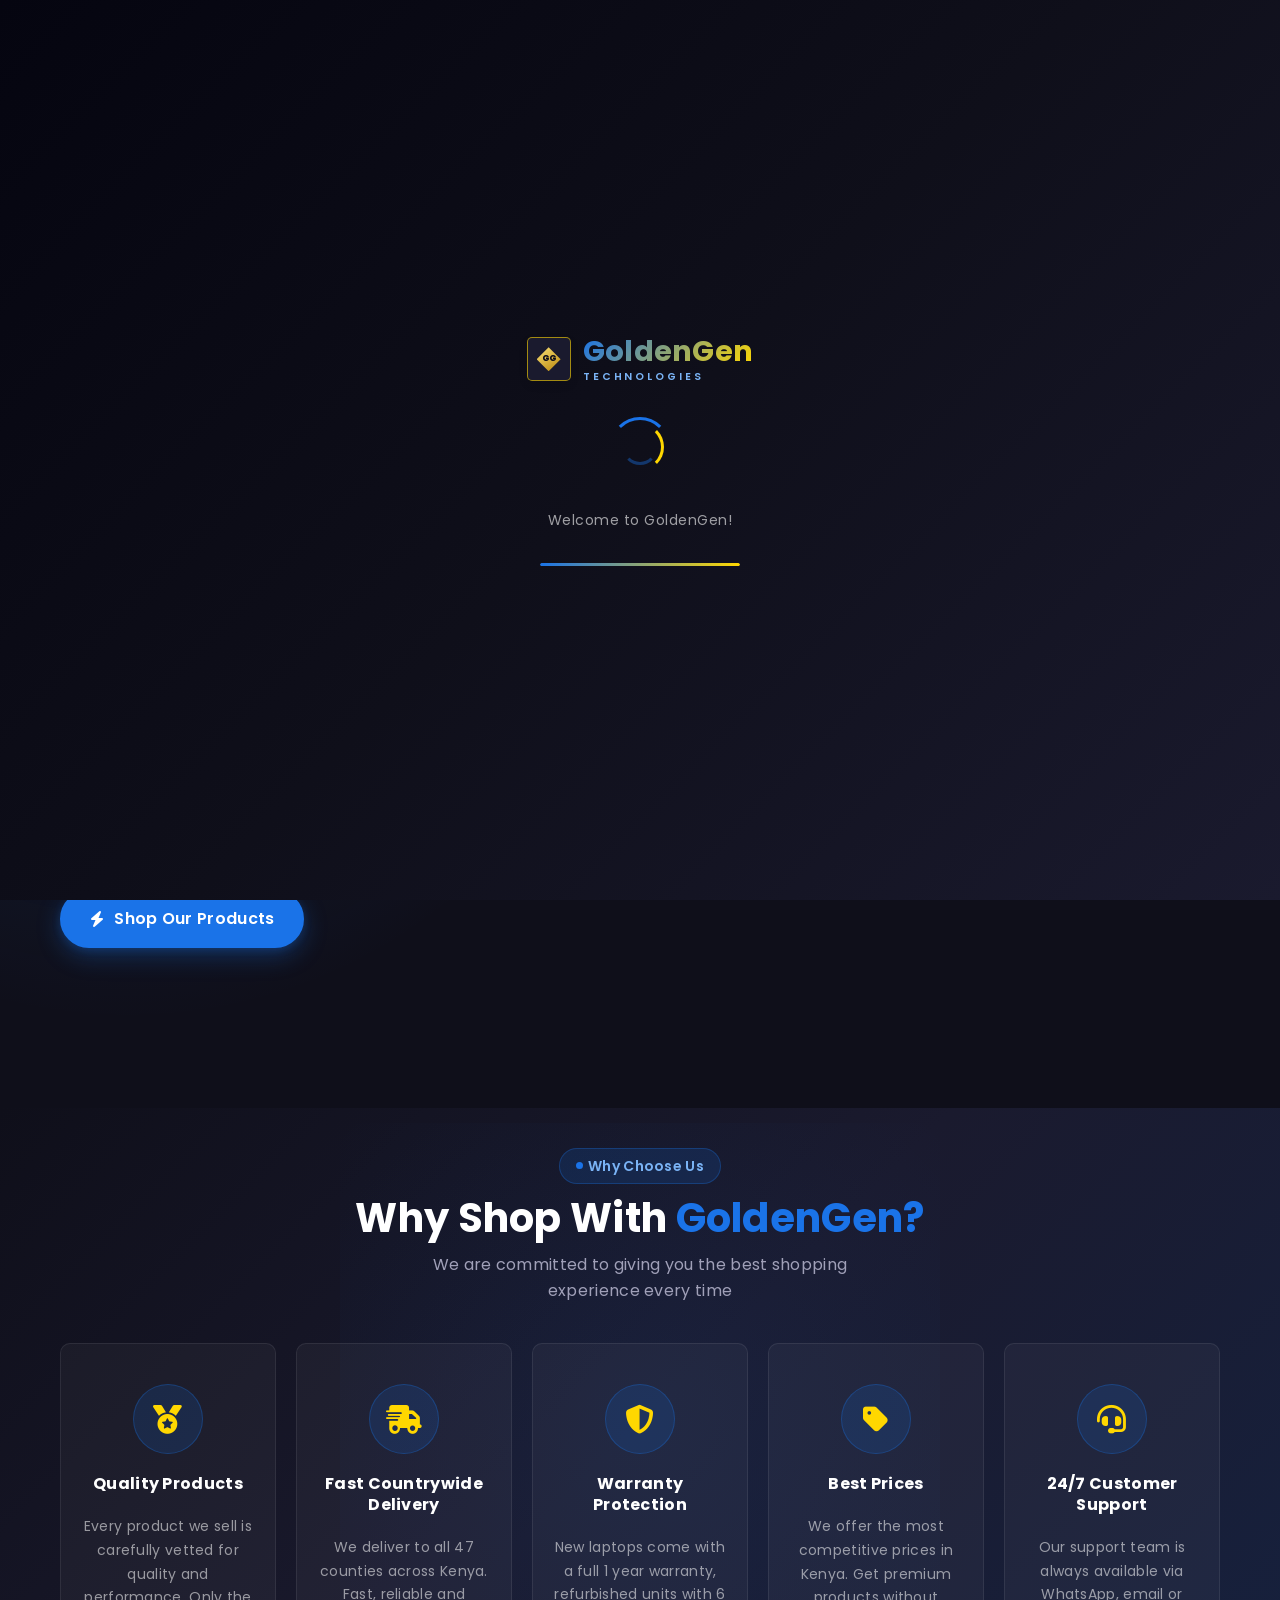
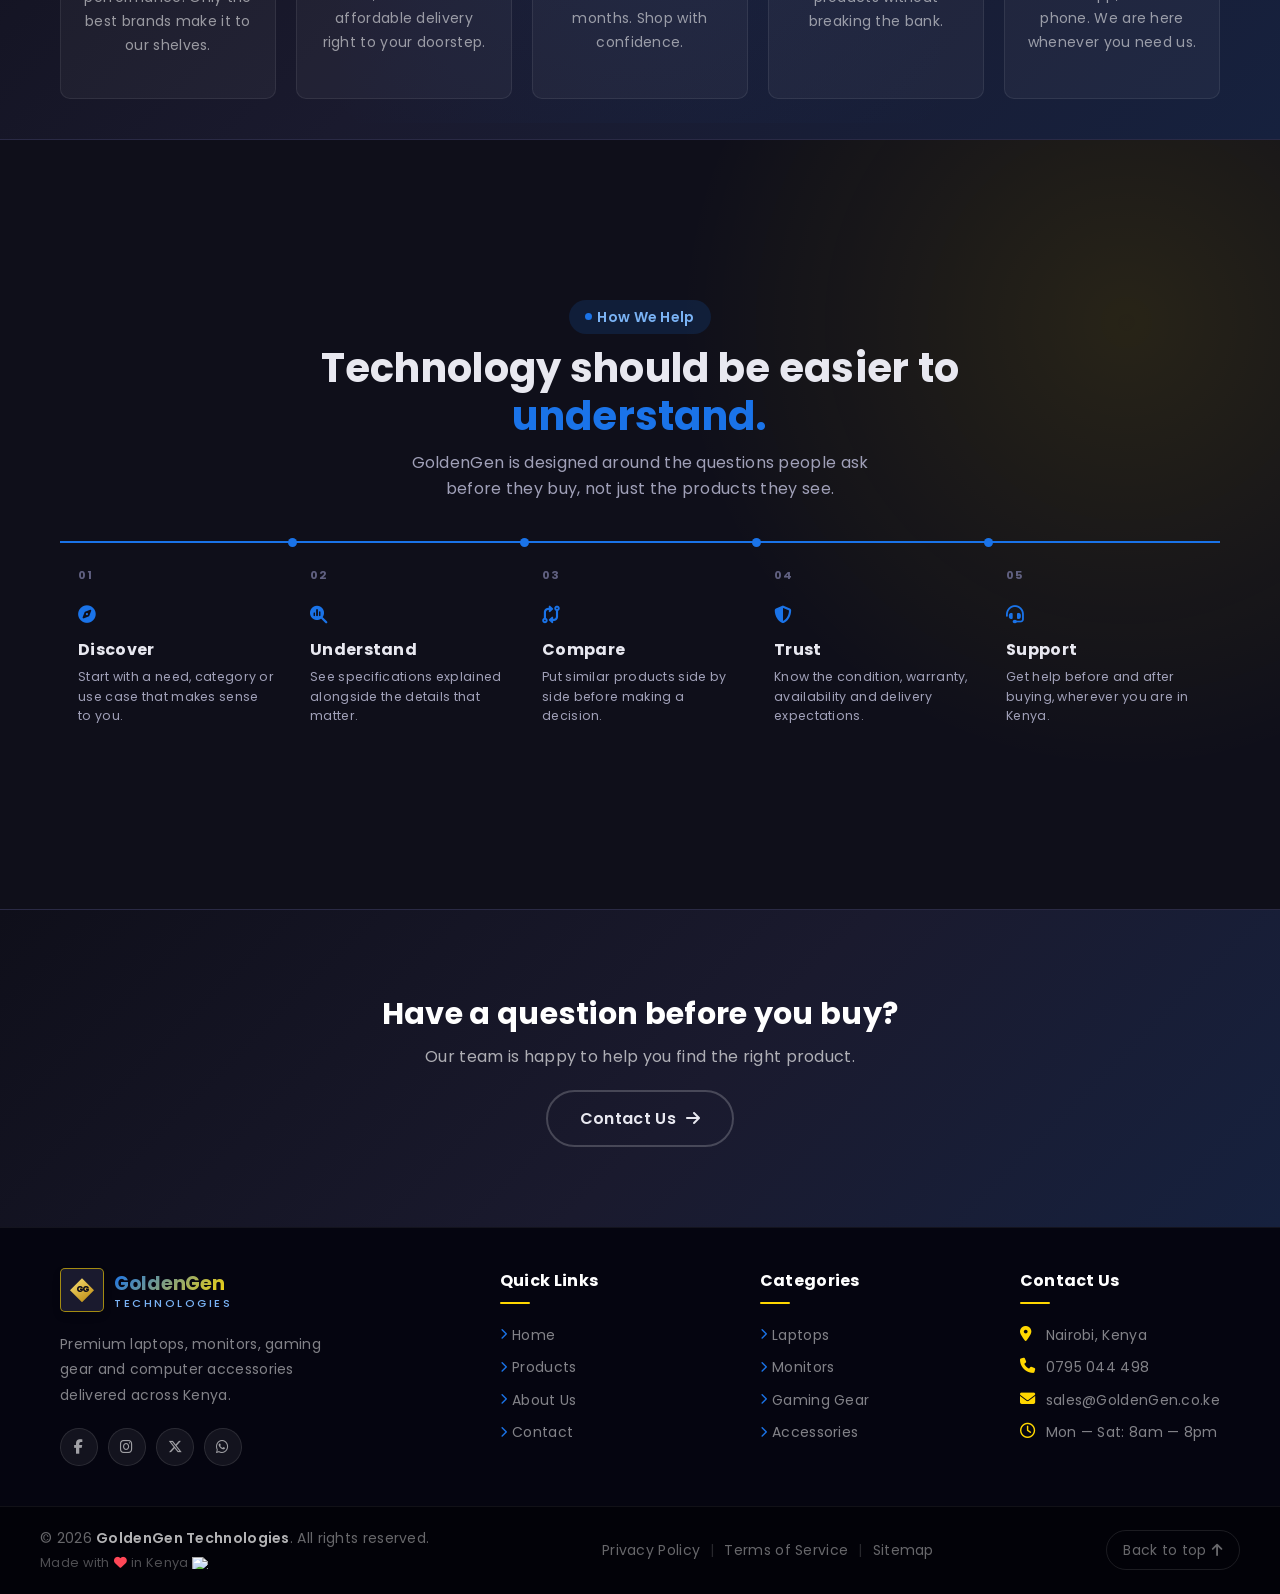
==== about.html @ 402bda99 "Improve GoldenGen shopping experience and architecture" ====
<!doctype html>
<html lang="en">
  <head>
    <meta charset="UTF-8" />
    <meta name="viewport" content="width=device-width, initial-scale=1.0" />

    <meta
      name="description"
      content="Learn about GoldenGen Technologies — Kenya's trusted source for premium laptops and computer accessories, delivered countrywide."
    />

    <title>About GoldenGen | GoldenGen Technologies</title>

    <link rel="stylesheet" href="css/styles.css" />
    <link
      href="https://fonts.googleapis.com/css2?family=Poppins:wght@300;400;500;600;700&display=swap"
      rel="stylesheet"
    />

    <link
      rel="stylesheet"
      href="https://cdnjs.cloudflare.com/ajax/libs/font-awesome/6.5.0/css/all.min.css"
    />
  </head>

  <body class="dark-mode secondary-page">
    <div class="loading-overlay" id="loadingOverlay">
      <div class="loader-content">
        <div class="loader-logo">
          <div class="logo-icon">
            <div class="logo-diamond">
              <span class="logo-letters">GG</span>
            </div>
          </div>
          <span class="loader-logo-copy">
            <span class="loader-logo-text">
              <span class="loader-logo-golden">Golden</span>Gen
            </span>
            <span class="loader-logo-technologies">Technologies</span>
          </span>
        </div>

        <div class="loader-spinner" aria-hidden="true">
          <div class="spinner-ring"></div>
          <div class="spinner-ring"></div>
          <div class="spinner-ring"></div>
        </div>

        <p class="loader-text" id="loaderText">Loading amazing products...</p>

        <div class="loader-progress" aria-hidden="true">
          <div class="loader-progress-fill" id="loaderProgress"></div>
        </div>
      </div>
    </div>

    <div class="announcement-bar">
      <div class="announcement-wrapper">
        <p class="announcement-text" id="announcementText">
          🇰🇪 Delivery countrywide — We deliver across Kenya
        </p>
        <div class="announcement-progress"></div>
      </div>
    </div>

    <nav class="main-nav" aria-label="Main navigation">
      <div class="nav-container">
        <a href="index.html" class="nav-brand" aria-label="GoldenGen home">
          <div class="logo-icon">
            <div class="logo-diamond">
              <span class="logo-letters">GG</span>
            </div>
          </div>
          <div class="logo-text">
            <span class="logo-name">
              <span class="logo-golden">Golden</span>Gen
            </span>
            <span class="logo-tagline">Technologies</span>
          </div>
        </a>

        <div class="nav-links" id="nav-links">
          <a href="index.html" class="nav-link">Home</a>
          <a href="products.html" class="nav-link">Products</a>
          <a href="about.html" class="nav-link active" aria-current="page"
            >About</a
          >
          <a href="contact.html" class="nav-link">Contact</a>
        </div>

        <div class="nav-icons">
          <div class="nav-search" id="navSearch">
            <input
              type="search"
              placeholder="Search products, brands, accessories..."
              class="search-input"
              id="searchInput"
              aria-label="Search products"
            />
            <button
              type="button"
              class="search-btn"
              id="searchBtn"
              aria-label="Search products"
            >
              <i class="fa-solid fa-magnifying-glass" aria-hidden="true"></i>
            </button>
          </div>

          <a href="#" class="account-icon" aria-label="Your account">
            <i class="fa-solid fa-user" aria-hidden="true"></i>
          </a>

          <div class="cart-widget">
            <a
              href="#"
              class="cart-icon"
              aria-label="Shopping cart"
              aria-expanded="false"
              id="cartToggle"
            >
              <i class="fa-solid fa-cart-shopping" aria-hidden="true"></i>
              <span class="cart-count" id="cartCount">0</span>
            </a>

            <div class="cart-dropdown" id="cartDropdown">
              <div class="cart-dropdown-header">
                <h3>Your Cart</h3>
                <button
                  type="button"
                  class="cart-dropdown-close"
                  id="cartDropdownClose"
                  aria-label="Close cart"
                >
                  <i class="fa-solid fa-xmark"></i>
                </button>
              </div>

              <div class="cart-dropdown-items" id="cartDropdownItems"></div>

              <div class="cart-dropdown-footer">
                <div class="cart-dropdown-total">
                  <span>Total</span>
                  <span id="cartDropdownTotal">KSh 0</span>
                </div>
                <button type="button" class="cart-dropdown-checkout">
                  View cart (coming soon)
                </button>
              </div>
            </div>
          </div>

          <button
            type="button"
            class="hamburger"
            id="hamburger"
            aria-label="Toggle navigation menu"
            aria-expanded="false"
            aria-controls="nav-links"
          >
            <i class="fa-solid fa-bars" aria-hidden="true"></i>
          </button>
        </div>
      </div>
    </nav>

    <main>
      <section class="page-header">
        <div class="page-header-circle page-header-circle-1"></div>
        <div class="page-header-circle page-header-circle-2"></div>
        <div class="page-header-circle page-header-circle-3"></div>
        <div class="section-container">
          <nav class="breadcrumb" aria-label="Breadcrumb">
            <a href="index.html">Home</a>
            <i class="fa-solid fa-chevron-right" aria-hidden="true"></i>
            <span aria-current="page">About</span>
          </nav>

          <div class="page-header-row">
            <h1 class="page-title-compact">
              About <span class="page-title-accent">GoldenGen</span>
            </h1>
          </div>
        </div>
      </section>

      <section class="about-story">
        <div class="section-container">
          <div class="about-story-grid">
            <div class="about-story-text">
              <p class="section-tag">
                <span class="section-tag-dot"></span>
                Our Story
              </p>

              <h2 class="about-story-heading">
                Making quality tech simple and accessible across Kenya
              </h2>

              <p>
                GoldenGen Technologies started with a simple goal: give Kenyans
                a straightforward way to buy laptops and computer accessories
                they can actually trust — real specs, honest pricing, and
                delivery that shows up when it says it will.
              </p>

              <p>
                We carry everything from everyday laptops to business machines,
                gaming rigs and the accessories that go with them. Every product
                listed is checked for quality before it reaches our shelves, and
                every laptop we sell comes with clear warranty coverage — no
                fine print surprises.
              </p>

              <p>
                We're still growing, and every order, question and piece of
                feedback helps us get better at serving customers across all 47
                counties.
              </p>

              <a href="products.html" class="btn btn-primary">
                <i class="fa-solid fa-bolt"></i>
                Shop Our Products
              </a>
            </div>

            <div class="about-stats">
              <div class="about-stat">
                <span class="about-stat-number">500+</span>
                <span class="about-stat-label">Products</span>
              </div>
              <div class="about-stat">
                <span class="about-stat-number">2K+</span>
                <span class="about-stat-label">Customers</span>
              </div>
              <div class="about-stat">
                <span class="about-stat-number">47</span>
                <span class="about-stat-label">Counties reached</span>
              </div>
              <div class="about-stat">
                <span class="about-stat-number">24/7</span>
                <span class="about-stat-label">Customer support</span>
              </div>
            </div>
          </div>
        </div>
      </section>

      <section class="why-us reveal" id="why-us">
        <div class="section-container">
          <div class="section-header">
            <div class="section-tag why-us-tag">
              <span class="section-tag-dot"></span>
              Why Choose Us
            </div>
            <h2 class="section-title why-us-title">
              Why Shop With
              <span class="section-title-highlight">GoldenGen?</span>
            </h2>
            <p class="section-subtitle why-us-subtitle">
              We are committed to giving you the best shopping experience every
              time
            </p>
          </div>

          <div class="why-us-grid">
            <div class="why-us-card">
              <div class="why-us-icon-wrapper">
                <i class="fa-solid fa-medal"></i>
              </div>
              <h3 class="why-us-title-card">Quality Products</h3>
              <p class="why-us-desc">
                Every product we sell is carefully vetted for quality and
                performance. Only the best brands make it to our shelves.
              </p>
            </div>

            <div class="why-us-card">
              <div class="why-us-icon-wrapper">
                <i class="fa-solid fa-truck-fast"></i>
              </div>
              <h3 class="why-us-title-card">Fast Countrywide Delivery</h3>
              <p class="why-us-desc">
                We deliver to all 47 counties across Kenya. Fast, reliable and
                affordable delivery right to your doorstep.
              </p>
            </div>

            <div class="why-us-card">
              <div class="why-us-icon-wrapper">
                <i class="fa-solid fa-shield-halved"></i>
              </div>
              <h3 class="why-us-title-card">Warranty Protection</h3>
              <p class="why-us-desc">
                New laptops come with a full 1 year warranty, refurbished units
                with 6 months. Shop with confidence.
              </p>
            </div>

            <div class="why-us-card">
              <div class="why-us-icon-wrapper">
                <i class="fa-solid fa-tag"></i>
              </div>
              <h3 class="why-us-title-card">Best Prices</h3>
              <p class="why-us-desc">
                We offer the most competitive prices in Kenya. Get premium
                products without breaking the bank.
              </p>
            </div>

            <div class="why-us-card">
              <div class="why-us-icon-wrapper">
                <i class="fa-solid fa-headset"></i>
              </div>
              <h3 class="why-us-title-card">24/7 Customer Support</h3>
              <p class="why-us-desc">
                Our support team is always available via WhatsApp, email or
                phone. We are here whenever you need us.
              </p>
            </div>
          </div>
        </div>
      </section>

      <section class="about-journey reveal" id="our-journey">
        <div class="section-container">
          <div class="section-header about-journey-header">
            <div class="section-tag">
              <span class="section-tag-dot"></span>
              How We Help
            </div>
            <h2 class="section-title">
              Technology should be easier to
              <span class="section-title-highlight">understand.</span>
            </h2>
            <p class="section-subtitle">
              GoldenGen is designed around the questions people ask before they
              buy, not just the products they see.
            </p>
          </div>

          <ol class="about-journey-list">
            <li class="about-journey-step">
              <span class="about-journey-number">01</span>
              <i class="fa-solid fa-compass" aria-hidden="true"></i>
              <h3>Discover</h3>
              <p>
                Start with a need, category or use case that makes sense to you.
              </p>
            </li>
            <li class="about-journey-step">
              <span class="about-journey-number">02</span>
              <i
                class="fa-solid fa-magnifying-glass-chart"
                aria-hidden="true"
              ></i>
              <h3>Understand</h3>
              <p>
                See specifications explained alongside the details that matter.
              </p>
            </li>
            <li class="about-journey-step">
              <span class="about-journey-number">03</span>
              <i class="fa-solid fa-code-compare" aria-hidden="true"></i>
              <h3>Compare</h3>
              <p>Put similar products side by side before making a decision.</p>
            </li>
            <li class="about-journey-step">
              <span class="about-journey-number">04</span>
              <i class="fa-solid fa-shield-halved" aria-hidden="true"></i>
              <h3>Trust</h3>
              <p>
                Know the condition, warranty, availability and delivery
                expectations.
              </p>
            </li>
            <li class="about-journey-step">
              <span class="about-journey-number">05</span>
              <i class="fa-solid fa-headset" aria-hidden="true"></i>
              <h3>Support</h3>
              <p>
                Get help before and after buying, wherever you are in Kenya.
              </p>
            </li>
          </ol>
        </div>
      </section>

      <section class="about-cta">
        <div class="section-container about-cta-inner">
          <h2>Have a question before you buy?</h2>
          <p>Our team is happy to help you find the right product.</p>
          <a href="contact.html" class="btn btn-outline-dark">
            Contact Us
            <i class="fa-solid fa-arrow-right"></i>
          </a>
        </div>
      </section>
    </main>

    <section class="quick-links reveal" id="quick-links">
      <div class="section-container">
        <div class="quick-links-grid">
          <div class="quick-links-brand">
            <a href="index.html" class="nav-brand quick-links-logo">
              <div class="logo-icon">
                <div class="logo-diamond">
                  <span class="logo-letters">GG</span>
                </div>
              </div>
              <div class="logo-text">
                <span class="logo-name">
                  <span class="logo-golden">Golden</span>Gen
                </span>
                <span class="logo-tagline">Technologies</span>
              </div>
            </a>

            <p class="quick-links-brand-desc">
              Premium laptops, monitors, gaming gear and computer accessories
              delivered across Kenya.
            </p>

            <div class="quick-links-social">
              <a href="#" class="social-icon" aria-label="Facebook"
                ><i class="fa-brands fa-facebook-f"></i
              ></a>
              <a href="#" class="social-icon" aria-label="Instagram"
                ><i class="fa-brands fa-instagram"></i
              ></a>
              <a href="#" class="social-icon" aria-label="X"
                ><i class="fa-brands fa-x-twitter"></i
              ></a>
              <a href="#" class="social-icon" aria-label="WhatsApp"
                ><i class="fa-brands fa-whatsapp"></i
              ></a>
            </div>
          </div>

          <div class="quick-links-col">
            <h2 class="quick-links-heading">Quick Links</h2>
            <ul class="quick-links-list">
              <li>
                <a href="index.html" class="quick-link-item"
                  ><i class="fa-solid fa-chevron-right"></i>Home</a
                >
              </li>
              <li>
                <a href="products.html" class="quick-link-item"
                  ><i class="fa-solid fa-chevron-right"></i>Products</a
                >
              </li>
              <li>
                <a href="about.html" class="quick-link-item"
                  ><i class="fa-solid fa-chevron-right"></i>About Us</a
                >
              </li>
              <li>
                <a href="contact.html" class="quick-link-item"
                  ><i class="fa-solid fa-chevron-right"></i>Contact</a
                >
              </li>
            </ul>
          </div>

          <div class="quick-links-col">
            <h2 class="quick-links-heading">Categories</h2>
            <ul class="quick-links-list">
              <li>
                <a href="products.html?category=laptops" class="quick-link-item"
                  ><i class="fa-solid fa-chevron-right"></i>Laptops</a
                >
              </li>
              <li>
                <a
                  href="products.html?category=monitors"
                  class="quick-link-item"
                  ><i class="fa-solid fa-chevron-right"></i>Monitors</a
                >
              </li>
              <li>
                <a href="products.html?category=gaming" class="quick-link-item"
                  ><i class="fa-solid fa-chevron-right"></i>Gaming Gear</a
                >
              </li>
              <li>
                <a
                  href="products.html?category=accessories"
                  class="quick-link-item"
                  ><i class="fa-solid fa-chevron-right"></i>Accessories</a
                >
              </li>
            </ul>
          </div>

          <div class="quick-links-col">
            <h2 class="quick-links-heading">Contact Us</h2>
            <ul class="quick-links-list">
              <li class="quick-link-contact">
                <i class="fa-solid fa-location-dot"></i
                ><span>Nairobi, Kenya</span>
              </li>
              <li class="quick-link-contact">
                <i class="fa-solid fa-phone"></i><span>0795 044 498</span>
              </li>
              <li class="quick-link-contact">
                <i class="fa-solid fa-envelope"></i
                ><span>sales@GoldenGen.co.ke</span>
              </li>
              <li class="quick-link-contact">
                <i class="fa-regular fa-clock"></i
                ><span>Mon — Sat: 8am — 8pm</span>
              </li>
            </ul>
          </div>
        </div>
      </div>
    </section>

    <footer class="footer" id="footer">
      <div class="footer-container">
        <div class="footer-left">
          <p class="footer-copy">
            &copy; 2026
            <span class="footer-brand-name">GoldenGen Technologies</span>. All
            rights reserved.
          </p>
          <p class="footer-made">
            Made with
            <i class="fa-solid fa-heart footer-heart" aria-hidden="true"></i>
            in Kenya
            <img
              src="https://flagcdn.com/16x12/ke.png"
              alt="Kenya flag"
              width="16"
              height="12"
            />
          </p>
        </div>

        <div class="footer-center">
          <a href="privacy-policy.html" class="footer-link">Privacy Policy</a>
          <span class="footer-divider">|</span>
          <a href="#" class="footer-link">Terms of Service</a>
          <span class="footer-divider">|</span>
          <a href="#" class="footer-link">Sitemap</a>
        </div>

        <div class="footer-right">
          <a href="#" class="footer-top-btn" id="backToTop">
            Back to top
            <i class="fa-solid fa-arrow-up"></i>
          </a>
        </div>
      </div>
    </footer>

    <div class="toast" id="toast" role="status">
      <i class="fa-solid fa-circle-check" aria-hidden="true"></i>
      <span id="toastMessage"></span>
    </div>

    <div id="srAnnouncer" aria-live="polite" class="sr-only"></div>

    <script src="js/shared.js"></script>
  </body>
</html>
---- css/styles.css ----
/* ============================================
   GOLDENGEN TECHNOLOGIES — MAIN STYLESHEET
   ============================================ */

/* ===== BASE ===== */
@import url("./base/variables.css");
@import url("./base/reset.css");
@import url("./base/utilities.css");

/* ===== COMPONENTS ===== */
@import url("./components/buttons.css");
@import url("./components/announcement.css");
@import url("./components/navbar.css");
@import url("./components/hero.css");
@import url("./components/products.css");
@import url("./components/categories.css");
@import url("./components/why-us.css");
@import url("./components/quick-links.css");
@import url("./components/footer.css");
@import url("./components/overlays.css");
@import url("./components/page-header.css");

/* ===== LAYOUT ===== */
@import url("./layout/containers.css");
@import url("./layout/responsive.css");

/* ===== THEMES ===== */
@import url("./themes/dark-mode.css");

/* ===== PAGES ===== */
@import url("./pages/products.css");
@import url("./pages/about.css");
@import url("./pages/contact.css");
@import url("./pages/privacy.css");

@view-transition {
  navigation: auto;
}
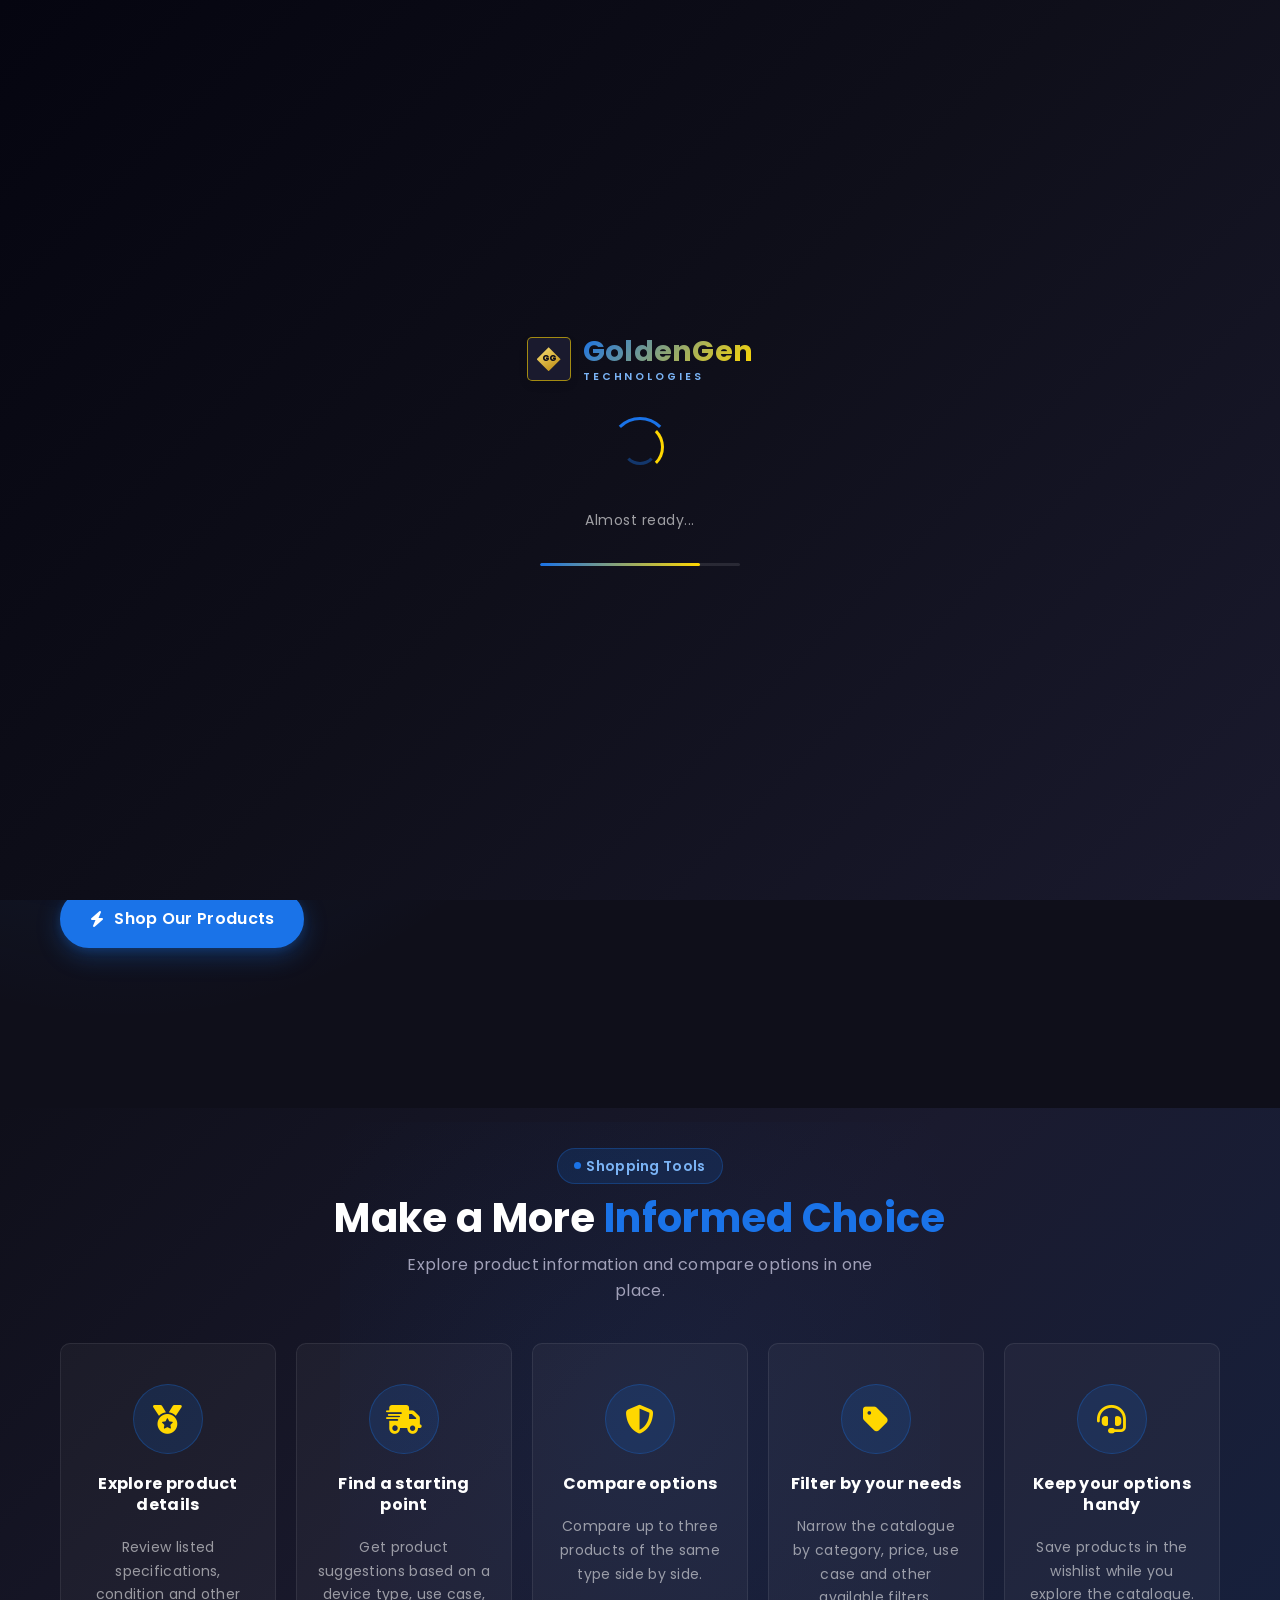
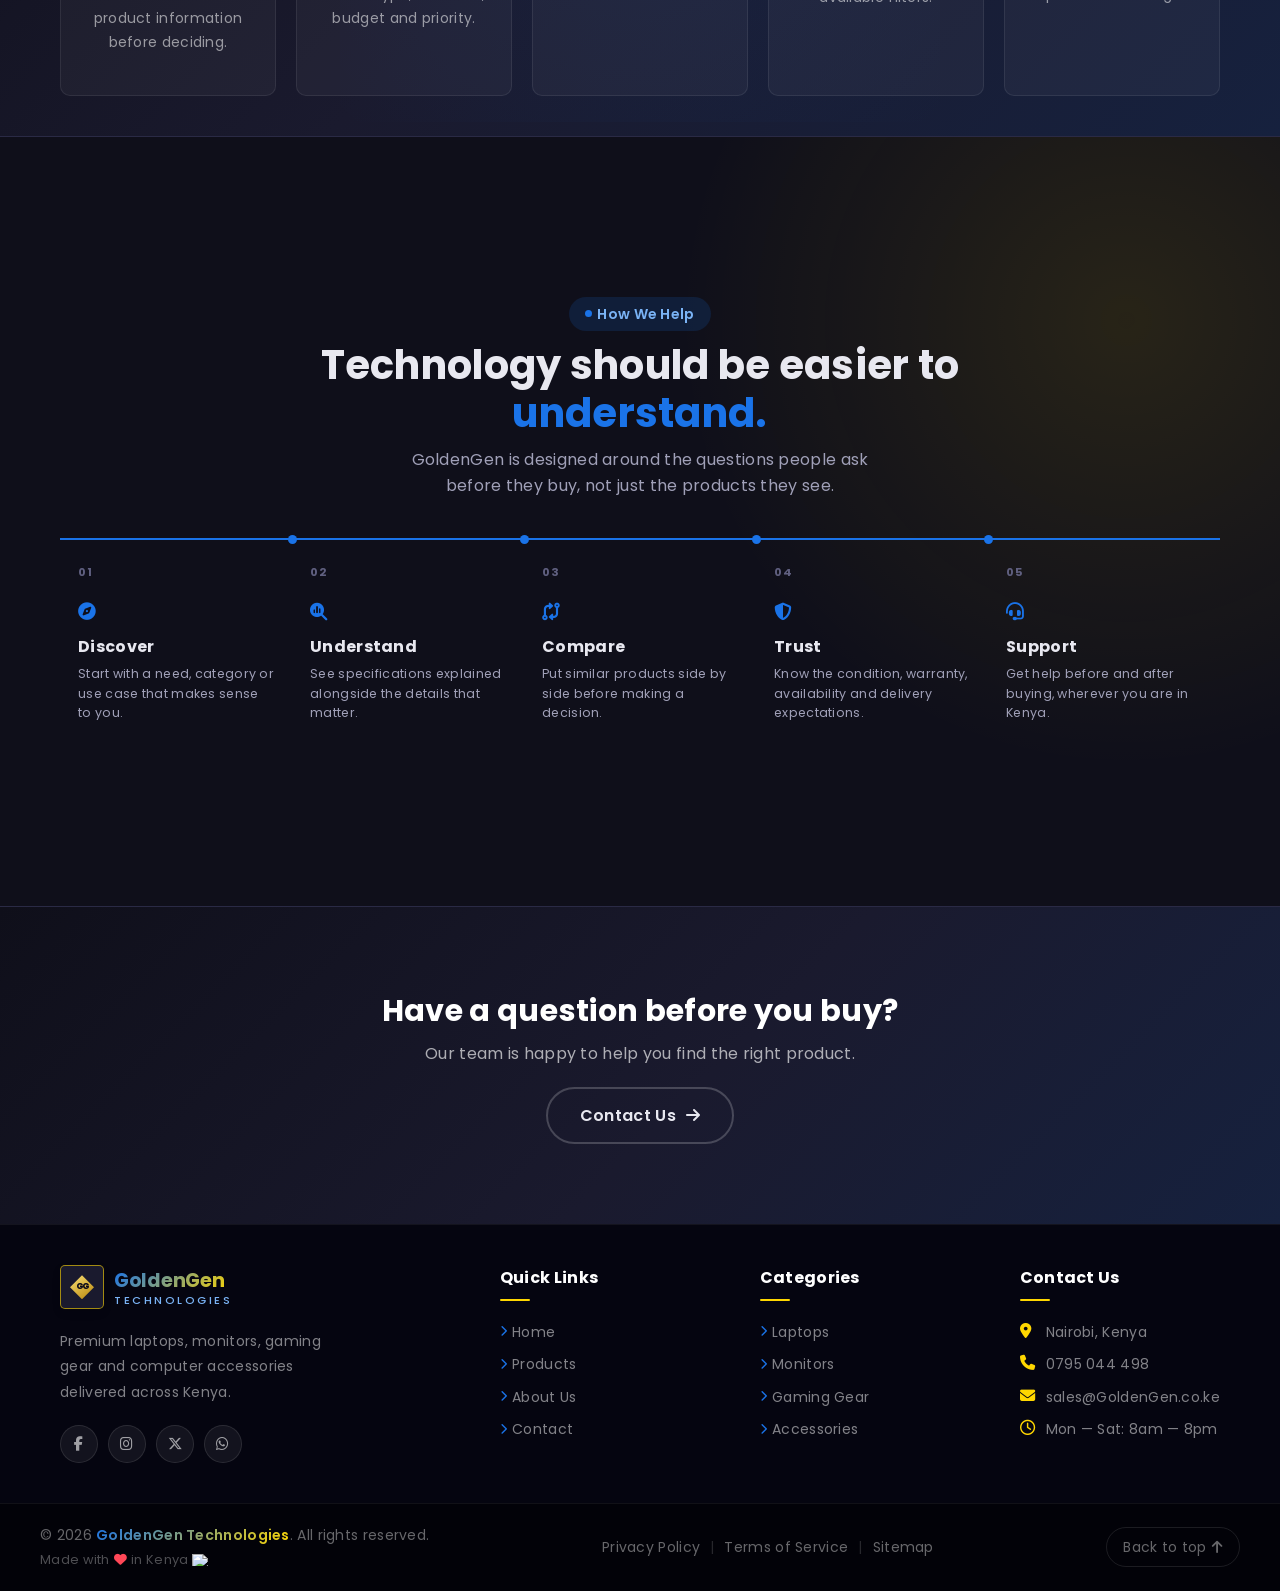
==== commit 6d6217d6: "Improve GoldenGen shopping experience and catalogue UX" ====
--- a/about.html
+++ b/about.html
@@ -3,10 +3,11 @@
   <head>
     <meta charset="UTF-8" />
     <meta name="viewport" content="width=device-width, initial-scale=1.0" />
+    <meta name="color-scheme" content="dark" />
 
     <meta
       name="description"
-      content="Learn about GoldenGen Technologies — Kenya's trusted source for premium laptops and computer accessories, delivered countrywide."
+      content="Explore the GoldenGen technology-shopping prototype and its product discovery and comparison experience."
     />
 
     <title>About GoldenGen | GoldenGen Technologies</title>
@@ -112,16 +113,17 @@
           </a>
 
           <div class="cart-widget">
-            <a
-              href="#"
+            <button
+              type="button"
               class="cart-icon"
               aria-label="Shopping cart"
               aria-expanded="false"
+              aria-controls="cartDropdown"
               id="cartToggle"
             >
               <i class="fa-solid fa-cart-shopping" aria-hidden="true"></i>
               <span class="cart-count" id="cartCount">0</span>
-            </a>
+            </button>
 
             <div class="cart-dropdown" id="cartDropdown">
               <div class="cart-dropdown-header">
@@ -143,9 +145,10 @@
                   <span>Total</span>
                   <span id="cartDropdownTotal">KSh 0</span>
                 </div>
-                <button type="button" class="cart-dropdown-checkout">
-                  View cart (coming soon)
-                </button>
+                <a class="cart-dropdown-continue" href="products.html">
+                  Continue shopping
+                </a>
+                <p class="cart-dropdown-note">Checkout will be available soon.</p>
               </div>
             </div>
           </div>
@@ -198,24 +201,22 @@
               </h2>
 
               <p>
-                GoldenGen Technologies started with a simple goal: give Kenyans
-                a straightforward way to buy laptops and computer accessories
-                they can actually trust — real specs, honest pricing, and
-                delivery that shows up when it says it will.
-              </p>
-
-              <p>
-                We carry everything from everyday laptops to business machines,
-                gaming rigs and the accessories that go with them. Every product
-                listed is checked for quality before it reaches our shelves, and
-                every laptop we sell comes with clear warranty coverage — no
-                fine print surprises.
-              </p>
-
-              <p>
-                We're still growing, and every order, question and piece of
-                feedback helps us get better at serving customers across all 47
-                counties.
+                GoldenGen Technologies is a Kenya-focused technology-shopping
+                prototype. Its product pages are designed to help people
+                discover laptops and computer accessories, understand key
+                specifications, and compare options before deciding.
+              </p>
+
+              <p>
+                The experience brings together category browsing, use-case
+                recommendations, product details and side-by-side comparisons.
+                Product records and store information shown here are examples,
+                not verified offers.
+              </p>
+
+              <p>
+                This prototype focuses on product discovery, clear comparisons
+                and practical guidance for technology shoppers in Kenya.
               </p>
 
               <a href="products.html" class="btn btn-primary">
@@ -226,20 +227,20 @@
 
             <div class="about-stats">
               <div class="about-stat">
-                <span class="about-stat-number">500+</span>
-                <span class="about-stat-label">Products</span>
+                <span class="about-stat-number">01</span>
+                <span class="about-stat-label">Browse and filter</span>
               </div>
               <div class="about-stat">
-                <span class="about-stat-number">2K+</span>
-                <span class="about-stat-label">Customers</span>
+                <span class="about-stat-number">02</span>
+                <span class="about-stat-label">Explore use cases</span>
               </div>
               <div class="about-stat">
-                <span class="about-stat-number">47</span>
-                <span class="about-stat-label">Counties reached</span>
+                <span class="about-stat-number">03</span>
+                <span class="about-stat-label">Review product details</span>
               </div>
               <div class="about-stat">
-                <span class="about-stat-number">24/7</span>
-                <span class="about-stat-label">Customer support</span>
+                <span class="about-stat-number">04</span>
+                <span class="about-stat-label">Compare options</span>
               </div>
             </div>
           </div>
@@ -251,15 +252,14 @@
           <div class="section-header">
             <div class="section-tag why-us-tag">
               <span class="section-tag-dot"></span>
-              Why Choose Us
+              Shopping Tools
             </div>
             <h2 class="section-title why-us-title">
-              Why Shop With
-              <span class="section-title-highlight">GoldenGen?</span>
+              Make a More
+              <span class="section-title-highlight">Informed Choice</span>
             </h2>
             <p class="section-subtitle why-us-subtitle">
-              We are committed to giving you the best shopping experience every
-              time
+              Explore product information and compare options in one place.
             </p>
           </div>
 
@@ -268,10 +268,10 @@
               <div class="why-us-icon-wrapper">
                 <i class="fa-solid fa-medal"></i>
               </div>
-              <h3 class="why-us-title-card">Quality Products</h3>
+              <h3 class="why-us-title-card">Explore product details</h3>
               <p class="why-us-desc">
-                Every product we sell is carefully vetted for quality and
-                performance. Only the best brands make it to our shelves.
+                Review listed specifications, condition and other product
+                information before deciding.
               </p>
             </div>
 
@@ -279,10 +279,10 @@
               <div class="why-us-icon-wrapper">
                 <i class="fa-solid fa-truck-fast"></i>
               </div>
-              <h3 class="why-us-title-card">Fast Countrywide Delivery</h3>
+              <h3 class="why-us-title-card">Find a starting point</h3>
               <p class="why-us-desc">
-                We deliver to all 47 counties across Kenya. Fast, reliable and
-                affordable delivery right to your doorstep.
+                Get product suggestions based on a device type, use case, budget
+                and priority.
               </p>
             </div>
 
@@ -290,10 +290,9 @@
               <div class="why-us-icon-wrapper">
                 <i class="fa-solid fa-shield-halved"></i>
               </div>
-              <h3 class="why-us-title-card">Warranty Protection</h3>
+              <h3 class="why-us-title-card">Compare options</h3>
               <p class="why-us-desc">
-                New laptops come with a full 1 year warranty, refurbished units
-                with 6 months. Shop with confidence.
+                Compare up to three products of the same type side by side.
               </p>
             </div>
 
@@ -301,10 +300,10 @@
               <div class="why-us-icon-wrapper">
                 <i class="fa-solid fa-tag"></i>
               </div>
-              <h3 class="why-us-title-card">Best Prices</h3>
+              <h3 class="why-us-title-card">Filter by your needs</h3>
               <p class="why-us-desc">
-                We offer the most competitive prices in Kenya. Get premium
-                products without breaking the bank.
+                Narrow the catalogue by category, price, use case and other
+                available filters.
               </p>
             </div>
 
@@ -312,10 +311,9 @@
               <div class="why-us-icon-wrapper">
                 <i class="fa-solid fa-headset"></i>
               </div>
-              <h3 class="why-us-title-card">24/7 Customer Support</h3>
+              <h3 class="why-us-title-card">Keep your options handy</h3>
               <p class="why-us-desc">
-                Our support team is always available via WhatsApp, email or
-                phone. We are here whenever you need us.
+                Save products in the wishlist while you explore the catalogue.
               </p>
             </div>
           </div>
